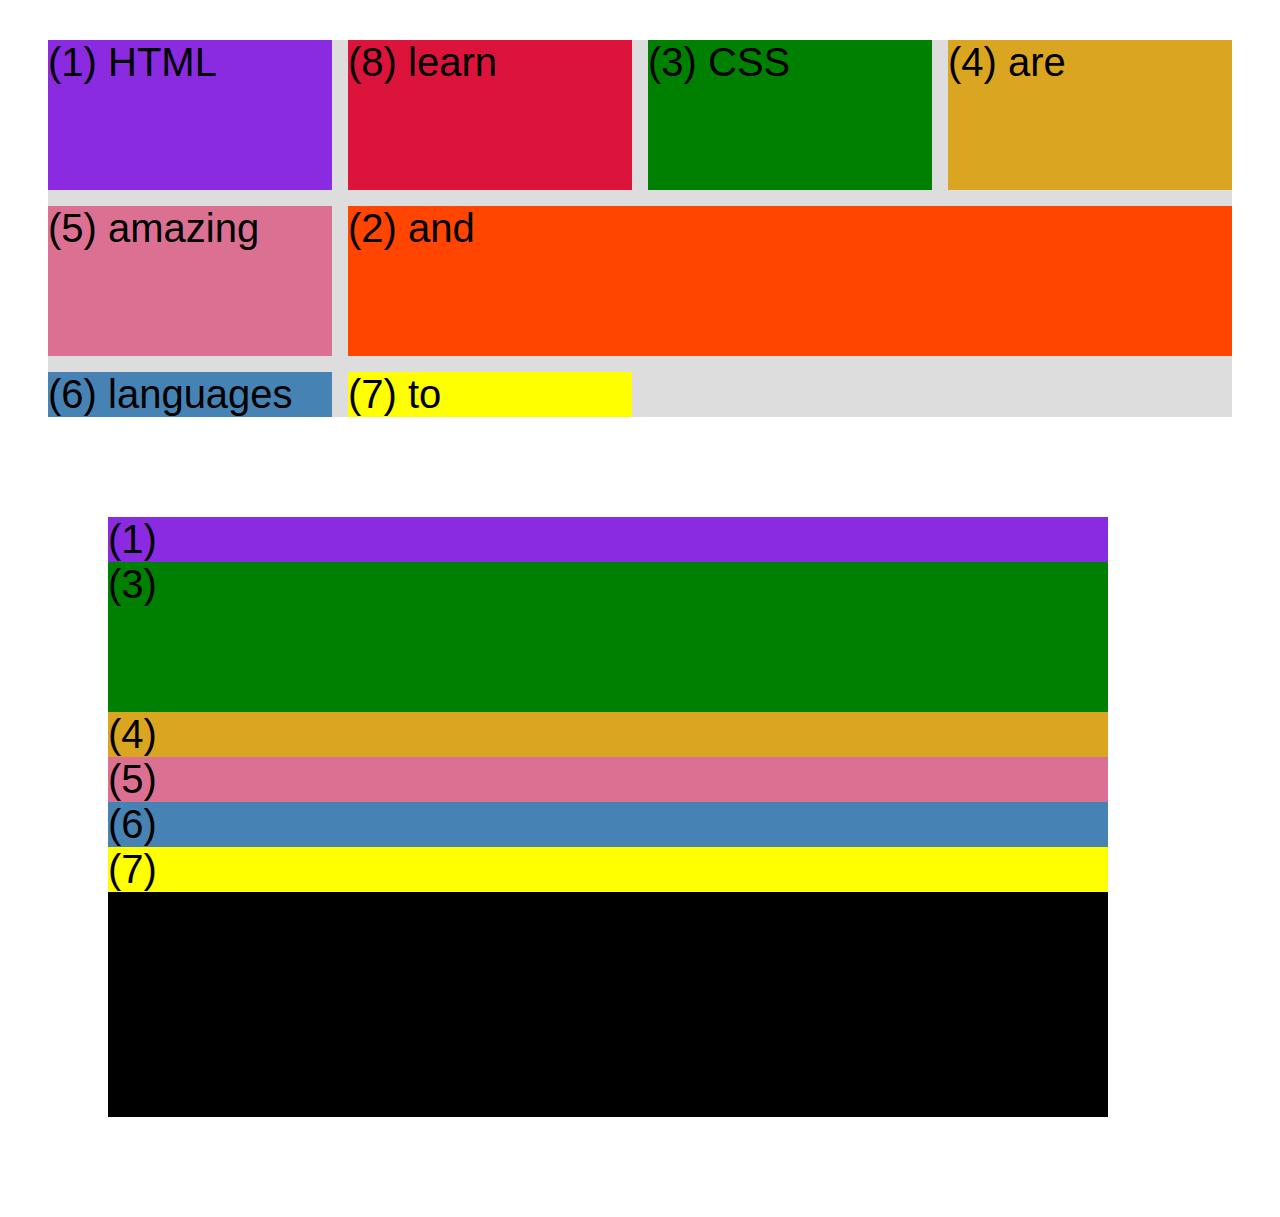
==== css-grid.html @ 82d199fd "practice css" ====
<!DOCTYPE html>
<html lang="en">

<head>
  <meta charset="UTF-8" />
  <meta http-equiv="X-UA-Compatible" content="IE=edge" />
  <meta name="viewport" content="width=device-width, initial-scale=1.0" />
  <title>CSS Grid</title>
  <style>
    .el--1 {
      background-color: blueviolet;
    }

    .el--2 {
      background-color: orangered;
      grid-column: 2/span 3;
      grid-row: 2/3;
    }

    .el--3 {
      background-color: green;
      height: 150px;
    }

    .el--4 {
      background-color: goldenrod;
    }

    .el--5 {
      background-color: palevioletred;
    }

    .el--6 {
      background-color: steelblue;
    }

    .el--7 {
      background-color: yellow;
    }

    .el--8 {
      background-color: crimson;
      grid-column: 2/3;
      grid-row: 1/2;
    }

    .container--1 {
      /* STARTER */
      font-family: sans-serif;
      background-color: #ddd;
      font-size: 40px;
      margin: 40px;
      display: grid;
      grid-template-columns: repeat(4, 1fr);
      grid-template-rows: repeat(2, 1fr);
      gap: 1rem;

      /* CSS GRID */
    }

    .container--2 {
      /* STARTER */
      font-family: sans-serif;
      background-color: black;
      font-size: 40px;
      margin: 100px;

      width: 1000px;
      height: 600px;

      /* CSS GRID */
    }
  </style>
</head>

<body>
  <div class="container--1">
    <div class="el el--1">(1) HTML</div>
    <div class="el el--2">(2) and</div>
    <div class="el el--3">(3) CSS</div>
    <div class="el el--4">(4) are</div>
    <div class="el el--5">(5) amazing</div>
    <div class="el el--6">(6) languages</div>
    <div class="el el--7">(7) to</div>
    <div class="el el--8">(8) learn</div>
  </div>

  <div class="container--2">
    <div class="el el--1">(1)</div>
    <div class="el el--3">(3)</div>
    <div class="el el--4">(4)</div>
    <div class="el el--5">(5)</div>
    <div class="el el--6">(6)</div>
    <div class="el el--7">(7)</div>
  </div>
</body>

</html>
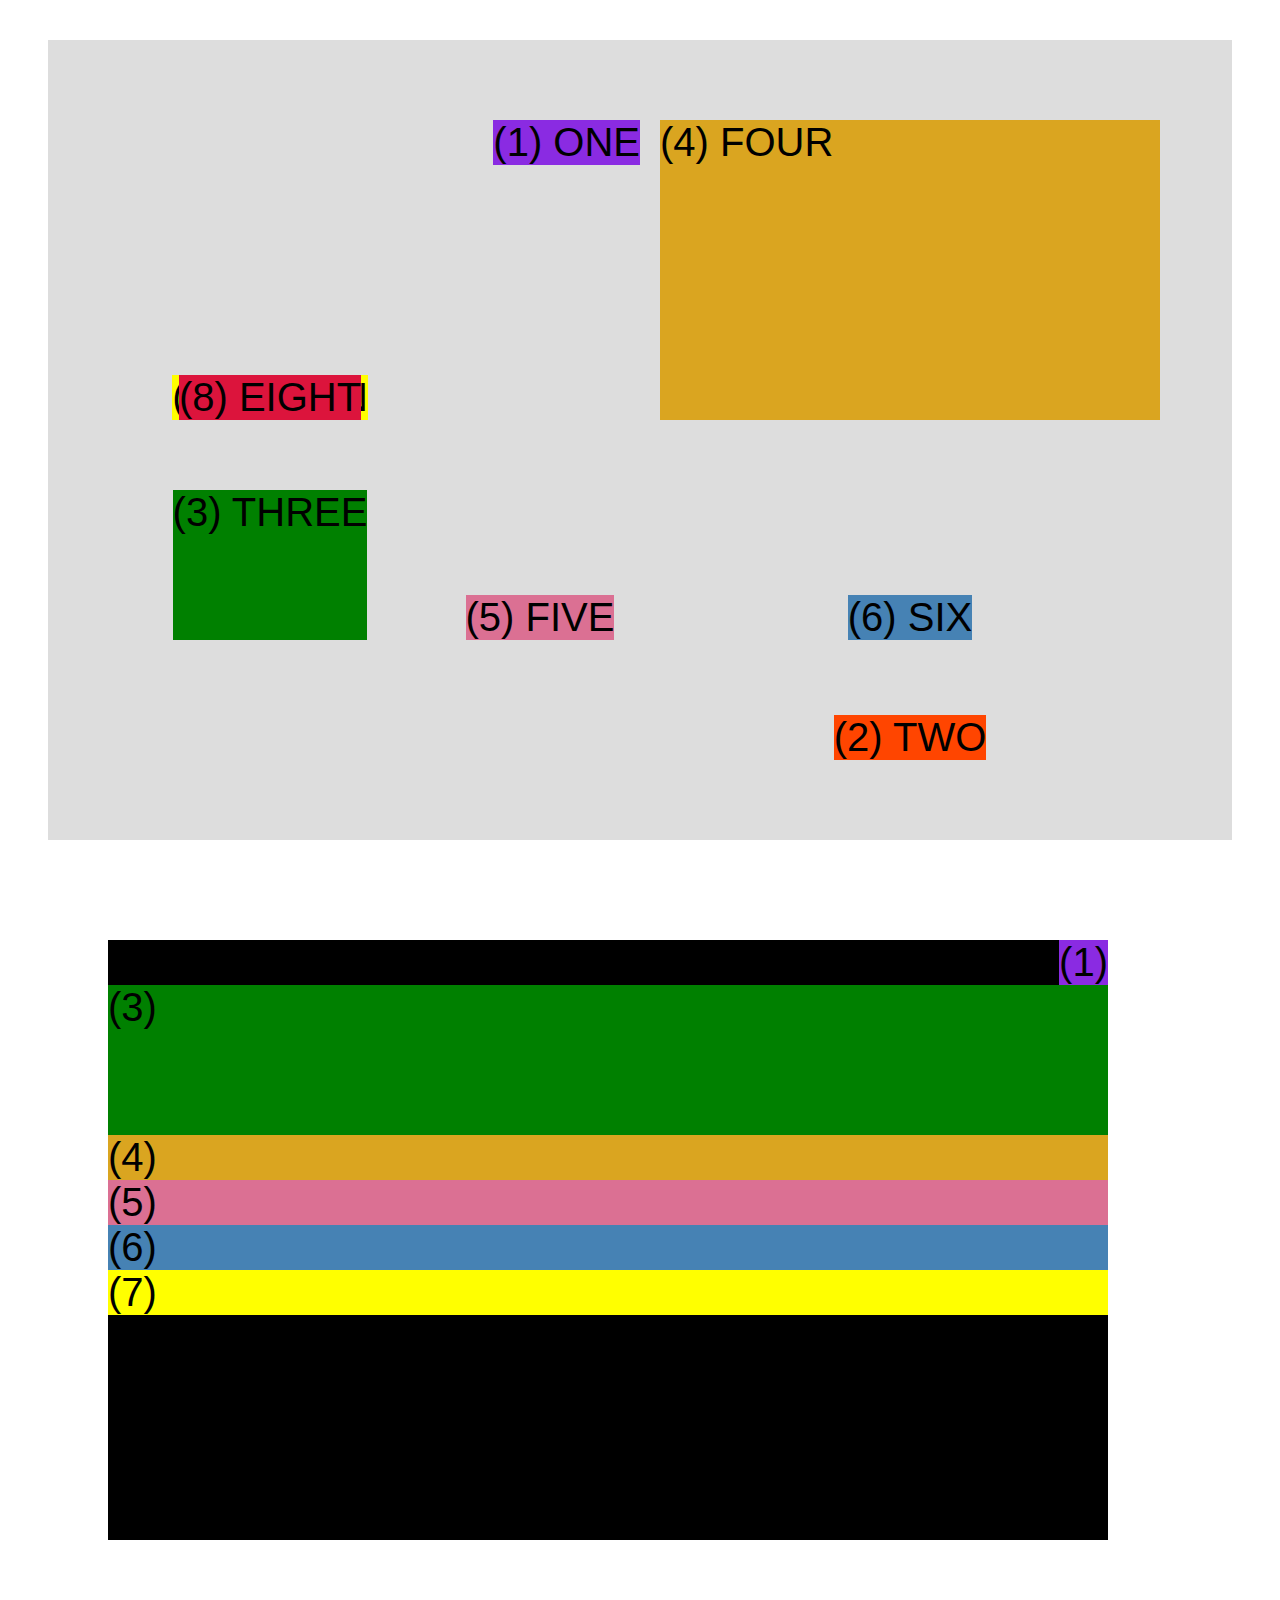
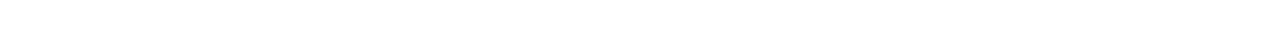
==== commit 1aeca765: "changes" ====
--- a/css-grid.html
+++ b/css-grid.html
@@ -1,98 +1,117 @@
 <!DOCTYPE html>
 <html lang="en">
+  <head>
+    <meta charset="UTF-8" />
+    <meta http-equiv="X-UA-Compatible" content="IE=edge" />
+    <meta name="viewport" content="width=device-width, initial-scale=1.0" />
+    <title>CSS Grid</title>
+    <style>
+      .el--1 {
+        background-color: blueviolet;
+        align-self: start;
+        justify-self: end;
+      }
 
-<head>
-  <meta charset="UTF-8" />
-  <meta http-equiv="X-UA-Compatible" content="IE=edge" />
-  <meta name="viewport" content="width=device-width, initial-scale=1.0" />
-  <title>CSS Grid</title>
-  <style>
-    .el--1 {
-      background-color: blueviolet;
-    }
+      .el--2 {
+        background-color: orangered;
+        /* grid-column: 2 / span 3;
+        grid-row: 2/3; */
+        grid-column: -2/ -1;
+        grid-row: -2/-1;
+      }
 
-    .el--2 {
-      background-color: orangered;
-      grid-column: 2/span 3;
-      grid-row: 2/3;
-    }
+      .el--3 {
+        background-color: green;
+        height: 150px;
+      }
 
-    .el--3 {
-      background-color: green;
-      height: 150px;
-    }
+      .el--4 {
+        background-color: goldenrod;
+        grid-column: 3 / 4;
+        grid-row: 1 / 2;
+        align-self: stretch;
+        justify-self: stretch;
+      }
 
-    .el--4 {
-      background-color: goldenrod;
-    }
+      .el--5 {
+        background-color: palevioletred;
+      }
 
-    .el--5 {
-      background-color: palevioletred;
-    }
+      .el--6 {
+        background-color: steelblue;
+      }
 
-    .el--6 {
-      background-color: steelblue;
-    }
+      .el--7 {
+        background-color: yellow;
+        grid-column: -4/ -3;
+        grid-row: -4/ -3;
+      }
 
-    .el--7 {
-      background-color: yellow;
-    }
+      .el--8 {
+        background-color: crimson;
+        grid-column: 1/2;
+        grid-row: 1/2;
+        /* grid-column: 2/3;
+        grid-row: 1/2; */
+      }
 
-    .el--8 {
-      background-color: crimson;
-      grid-column: 2/3;
-      grid-row: 1/2;
-    }
+      .container--1 {
+        /* STARTER */
+        font-family: sans-serif;
+        background-color: #ddd;
+        font-size: 40px;
+        margin: 40px;
+        height: 800px;
+        /* display: grid;
+        grid-template-columns: repeat(4, 1fr);
+        grid-template-rows: repeat(2, 1fr);
+        gap: 1rem; */
 
-    .container--1 {
-      /* STARTER */
-      font-family: sans-serif;
-      background-color: #ddd;
-      font-size: 40px;
-      margin: 40px;
-      display: grid;
-      grid-template-columns: repeat(4, 1fr);
-      grid-template-rows: repeat(2, 1fr);
-      gap: 1rem;
+        /* CSS GRID */
+        display: grid;
+        grid-template-columns: 300px 200px 500px;
+        grid-template-rows: 300px 200px 100px;
+        gap: 20px;
+        justify-items: center;
+        align-items: end;
+        justify-content: center;
+        align-content: center;
+      }
 
-      /* CSS GRID */
-    }
+      .container--2 {
+        /* STARTER */
+        font-family: sans-serif;
+        background-color: black;
+        font-size: 40px;
+        margin: 100px;
 
-    .container--2 {
-      /* STARTER */
-      font-family: sans-serif;
-      background-color: black;
-      font-size: 40px;
-      margin: 100px;
+        width: 1000px;
+        height: 600px;
 
-      width: 1000px;
-      height: 600px;
+        /* CSS GRID */
+      }
+    </style>
+  </head>
 
-      /* CSS GRID */
-    }
-  </style>
-</head>
+  <body>
+    <div class="container--1">
+      <div class="el el--1">(1) ONE</div>
+      <div class="el el--2">(2) TWO</div>
+      <div class="el el--3">(3) THREE</div>
+      <div class="el el--4">(4) FOUR</div>
+      <div class="el el--5">(5) FIVE</div>
+      <div class="el el--6">(6) SIX</div>
+      <div class="el el--7">(7) SEVEN</div>
+      <div class="el el--8">(8) EIGHT</div>
+    </div>
 
-<body>
-  <div class="container--1">
-    <div class="el el--1">(1) HTML</div>
-    <div class="el el--2">(2) and</div>
-    <div class="el el--3">(3) CSS</div>
-    <div class="el el--4">(4) are</div>
-    <div class="el el--5">(5) amazing</div>
-    <div class="el el--6">(6) languages</div>
-    <div class="el el--7">(7) to</div>
-    <div class="el el--8">(8) learn</div>
-  </div>
-
-  <div class="container--2">
-    <div class="el el--1">(1)</div>
-    <div class="el el--3">(3)</div>
-    <div class="el el--4">(4)</div>
-    <div class="el el--5">(5)</div>
-    <div class="el el--6">(6)</div>
-    <div class="el el--7">(7)</div>
-  </div>
-</body>
-
-</html>+    <div class="container--2">
+      <div class="el el--1">(1)</div>
+      <div class="el el--3">(3)</div>
+      <div class="el el--4">(4)</div>
+      <div class="el el--5">(5)</div>
+      <div class="el el--6">(6)</div>
+      <div class="el el--7">(7)</div>
+    </div>
+  </body>
+</html>
